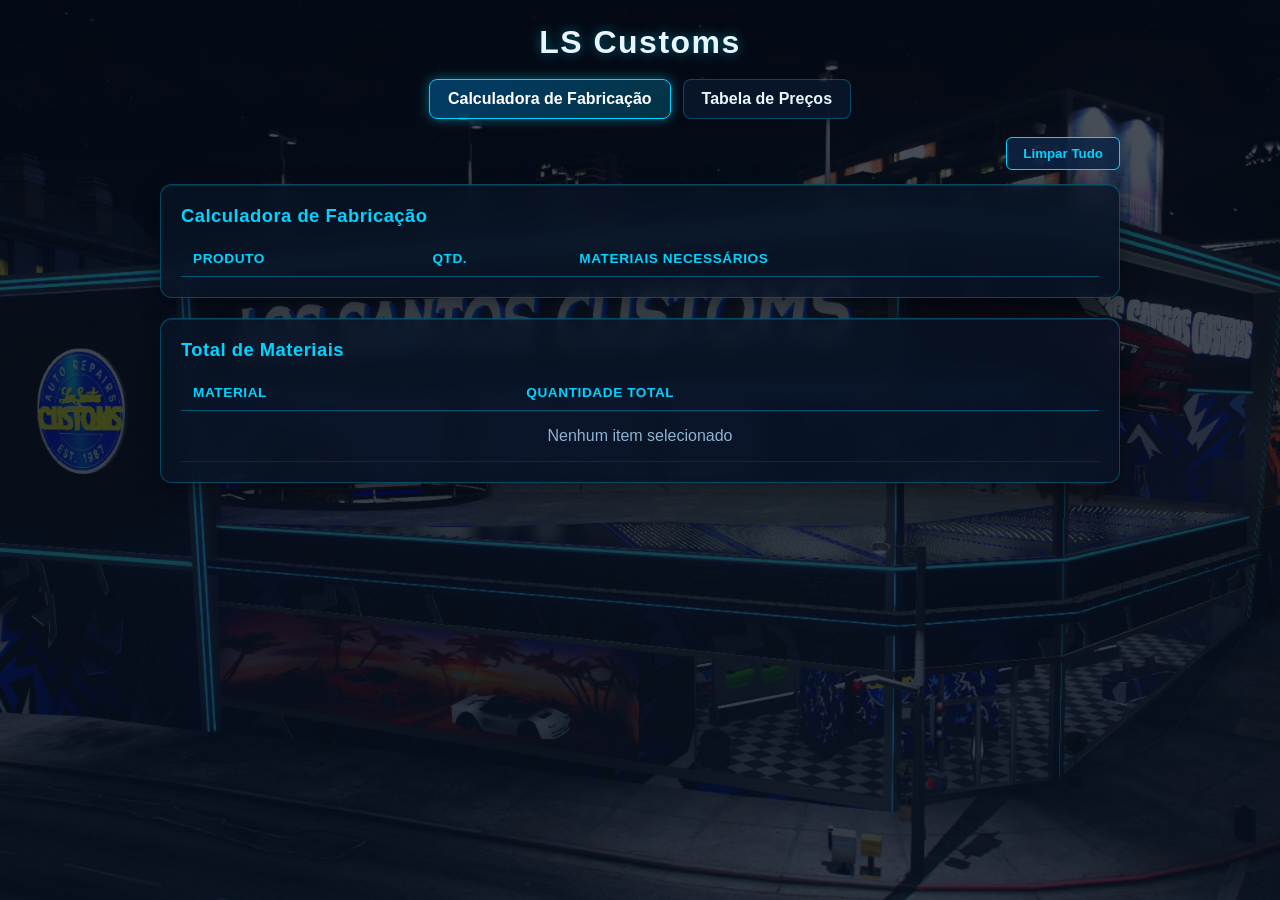
==== index.html @ ce6c1480 "Update index.html" ====
<!DOCTYPE html>
<html lang="pt">
<head>
  <meta charset="UTF-8">
  <meta name="viewport" content="width=device-width, initial-scale=1.0">
  <title>LS Customs - Calculadora de Fabricação</title>
  <link rel="stylesheet" href="style.css">
</head>
<body>

  <div class="container">
    <h1>LS Customs</h1>

    <nav class="nav-tabs">
      <a href="index.html" class="nav-btn active">Calculadora de Fabricação</a>
      <a href="precos.html" class="nav-btn">Tabela de Preços</a>
    </nav>

    <div class="actions">
      <button id="btn-limpar" type="button" class="button-secondary">Limpar Tudo</button>
    </div>

    <div class="table-card">
      <h2>Calculadora de Fabricação</h2>
      <table>
        <thead>
          <tr>
            <th>Produto</th>
            <th>Qtd.</th>
            <th>Materiais Necessários</th>
          </tr>
        </thead>
        <tbody id="tabela-fabricacao"></tbody>
      </table>
    </div>

    <div class="table-card">
      <h2>Total de Materiais</h2>
      <table>
        <thead>
          <tr>
            <th>Material</th>
            <th>Quantidade Total</th>
          </tr>
        </thead>
        <tbody id="tabela-totais">
          <tr>
            <td colspan="2" class="empty-msg">Nenhum item selecionado</td>
          </tr>
        </tbody>
      </table>
    </div>
  </div>

  <script src="fabricacao.js"></script>
</body>
</html>
---- style.css ----
:root {
  --bg-dark: #060d18;
  --card-bg: rgba(8, 20, 38, 0.78);
  --card-border: rgba(0, 212, 255, 0.28);
  --neon-cyan: #00d4ff;
  --electric-blue: #0099ff;
  --deep-navy: #0c2444;
  --text-main: #eaf6ff;
  --text-muted: #8fb3d1;
  --glow-cyan: 0 0 12px rgba(0, 212, 255, 0.45);
}

* {
  box-sizing: border-box;
  margin: 0;
  padding: 0;
  font-family: "Segoe UI", Tahoma, Geneva, Verdana, sans-serif;
}

body {
  background-color: var(--bg-dark);
  background-image:
    linear-gradient(180deg, rgba(5, 12, 24, 0.72) 0%, rgba(6, 16, 32, 0.82) 100%),
    url("LSC.jpg");
  background-repeat: no-repeat;
  background-position: center center;
  background-attachment: fixed;
  background-size: cover;
  color: var(--text-main);
  min-height: 100vh;
  padding: 24px 16px;
}

.container {
  max-width: 960px;
  margin: 0 auto;
}

h1 {
  text-align: center;
  font-size: 2rem;
  letter-spacing: 1.5px;
  margin-bottom: 18px;
  color: var(--text-main);
  text-shadow: var(--glow-cyan);
}

h2 {
  font-size: 1.15rem;
  margin-bottom: 14px;
  color: var(--neon-cyan);
  letter-spacing: 0.5px;
}

/* Navegação */
.nav-tabs {
  display: flex;
  justify-content: center;
  gap: 12px;
  margin-bottom: 18px;
  flex-wrap: wrap;
}

.nav-btn {
  text-decoration: none;
  color: var(--text-main);
  background: rgba(10, 26, 48, 0.75);
  border: 1px solid var(--card-border);
  padding: 10px 18px;
  border-radius: 8px;
  font-weight: 600;
  transition: all 0.2s ease;
}

.nav-btn:hover {
  border-color: var(--neon-cyan);
  box-shadow: var(--glow-cyan);
}

.nav-btn.active {
  background: linear-gradient(135deg, rgba(0, 153, 255, 0.35), rgba(0, 212, 255, 0.2));
  border-color: var(--neon-cyan);
  color: #ffffff;
  box-shadow: var(--glow-cyan);
}

/* Ações */
.actions {
  display: flex;
  justify-content: flex-end;
  margin-bottom: 14px;
}

.button-secondary {
  background: rgba(12, 36, 68, 0.85);
  color: var(--neon-cyan);
  border: 1px solid var(--neon-cyan);
  padding: 8px 16px;
  border-radius: 6px;
  cursor: pointer;
  font-weight: 600;
  transition: all 0.2s ease;
}

.button-secondary:hover {
  background: var(--electric-blue);
  color: #ffffff;
  box-shadow: var(--glow-cyan);
}

/* Cards de Vidro */
.table-card {
  background: var(--card-bg);
  backdrop-filter: blur(10px);
  -webkit-backdrop-filter: blur(10px);
  border: 1px solid var(--card-border);
  border-radius: 12px;
  padding: 20px;
  margin-bottom: 20px;
  box-shadow: 0 8px 24px rgba(0, 0, 0, 0.45), inset 0 1px 0 rgba(0, 212, 255, 0.15);
}

table {
  width: 100%;
  border-collapse: collapse;
}

thead th {
  text-align: left;
  padding: 10px 12px;
  font-size: 0.85rem;
  text-transform: uppercase;
  letter-spacing: 0.6px;
  color: var(--neon-cyan);
  border-bottom: 1px solid rgba(0, 212, 255, 0.35);
}

tbody td {
  padding: 11px 12px;
  border-bottom: 1px solid rgba(0, 212, 255, 0.12);
}

tbody tr:hover {
  background: rgba(0, 212, 255, 0.06);
}

/* Inputs */
input[type="number"] {
  width: 82px;
  padding: 6px 8px;
  border-radius: 6px;
  border: 1px solid var(--card-border);
  background: rgba(5, 15, 30, 0.9);
  color: #ffffff;
  font-size: 0.95rem;
}

input[type="number"]:focus {
  outline: none;
  border-color: var(--neon-cyan);
  box-shadow: var(--glow-cyan);
}

/* Badges de Materiais & Preços */
.ingredient-badge {
  display: inline-block;
  background: rgba(0, 153, 255, 0.16);
  border: 1px solid rgba(0, 212, 255, 0.35);
  color: var(--text-main);
  padding: 3px 8px;
  border-radius: 6px;
  font-size: 0.85rem;
  margin: 2px 2px;
}

.total-highlight {
  color: var(--neon-cyan);
  font-size: 1.1rem;
  text-shadow: var(--glow-cyan);
}

.price-normal {
  color: var(--text-main);
}

.price-discount {
  color: var(--neon-cyan);
  font-weight: 600;
}

.empty-msg {
  text-align: center;
  color: var(--text-muted);
  padding: 16px;
}

/* Resumo de Totais */
.totals-summary {
  display: grid;
  grid-template-columns: repeat(auto-fit, minmax(220px, 1fr));
  gap: 14px;
}

.total-box {
  background: rgba(7, 19, 36, 0.85);
  border: 1px solid var(--card-border);
  border-radius: 10px;
  padding: 16px;
  text-align: center;
}

.total-box span {
  display: block;
  font-size: 0.85rem;
  color: var(--text-muted);
  margin-bottom: 6px;
}

.total-box strong {
  font-size: 1.35rem;
  color: var(--text-main);
}

.total-box.highlight {
  border-color: var(--neon-cyan);
  box-shadow: var(--glow-cyan);
}

.total-box.highlight strong {
  color: var(--neon-cyan);
}
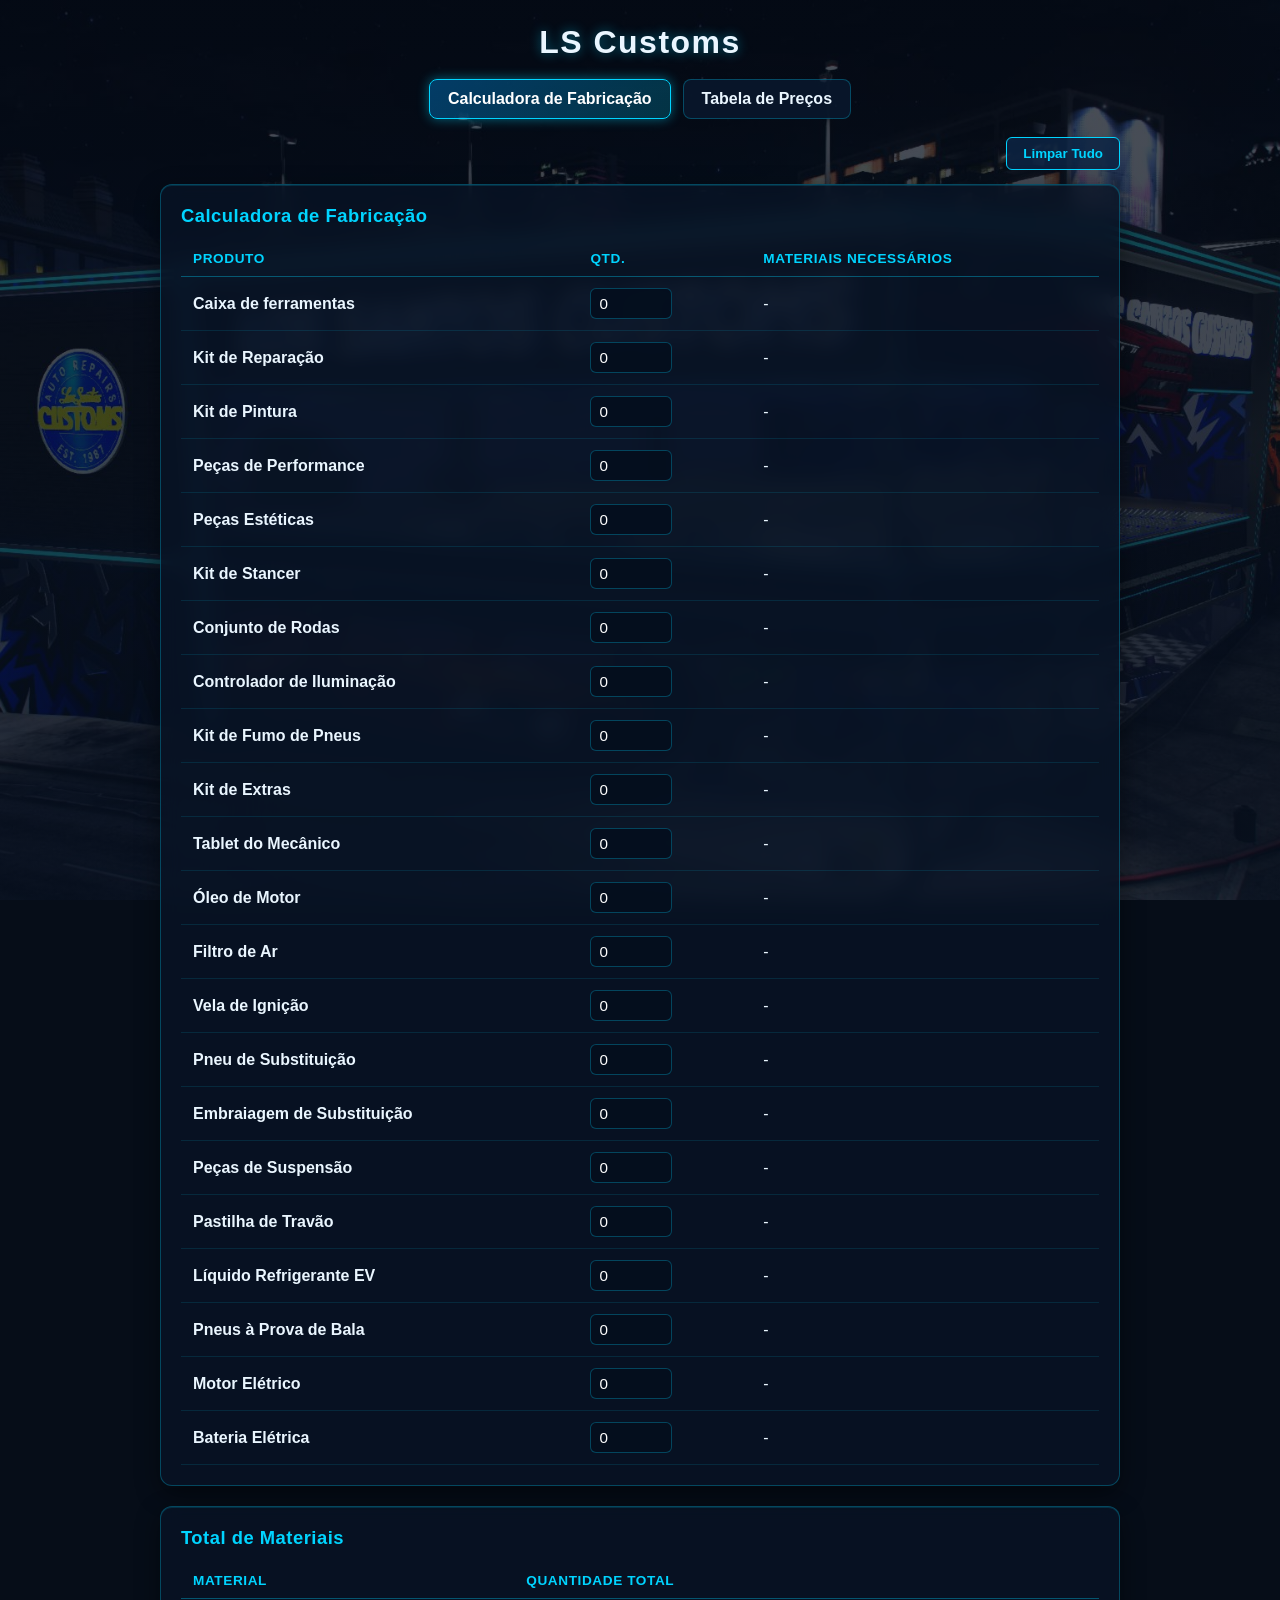
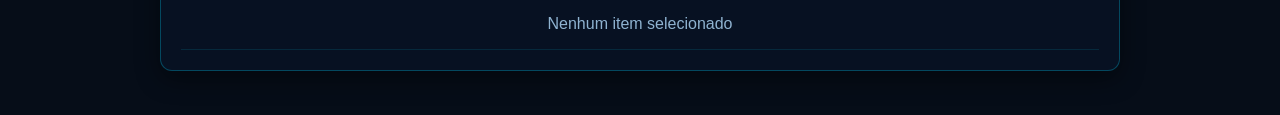
==== commit 5a9547dc: "Update index.html" ====
--- a/index.html
+++ b/index.html
@@ -11,6 +11,7 @@
   <div class="container">
     <h1>LS Customs</h1>
 
+    <!-- Navegação entre Páginas -->
     <nav class="nav-tabs">
       <a href="index.html" class="nav-btn active">Calculadora de Fabricação</a>
       <a href="precos.html" class="nav-btn">Tabela de Preços</a>
@@ -20,6 +21,7 @@
       <button id="btn-limpar" type="button" class="button-secondary">Limpar Tudo</button>
     </div>
 
+    <!-- Tabela de Fabricação -->
     <div class="table-card">
       <h2>Calculadora de Fabricação</h2>
       <table>
@@ -34,6 +36,7 @@
       </table>
     </div>
 
+    <!-- Totais de Materiais -->
     <div class="table-card">
       <h2>Total de Materiais</h2>
       <table>
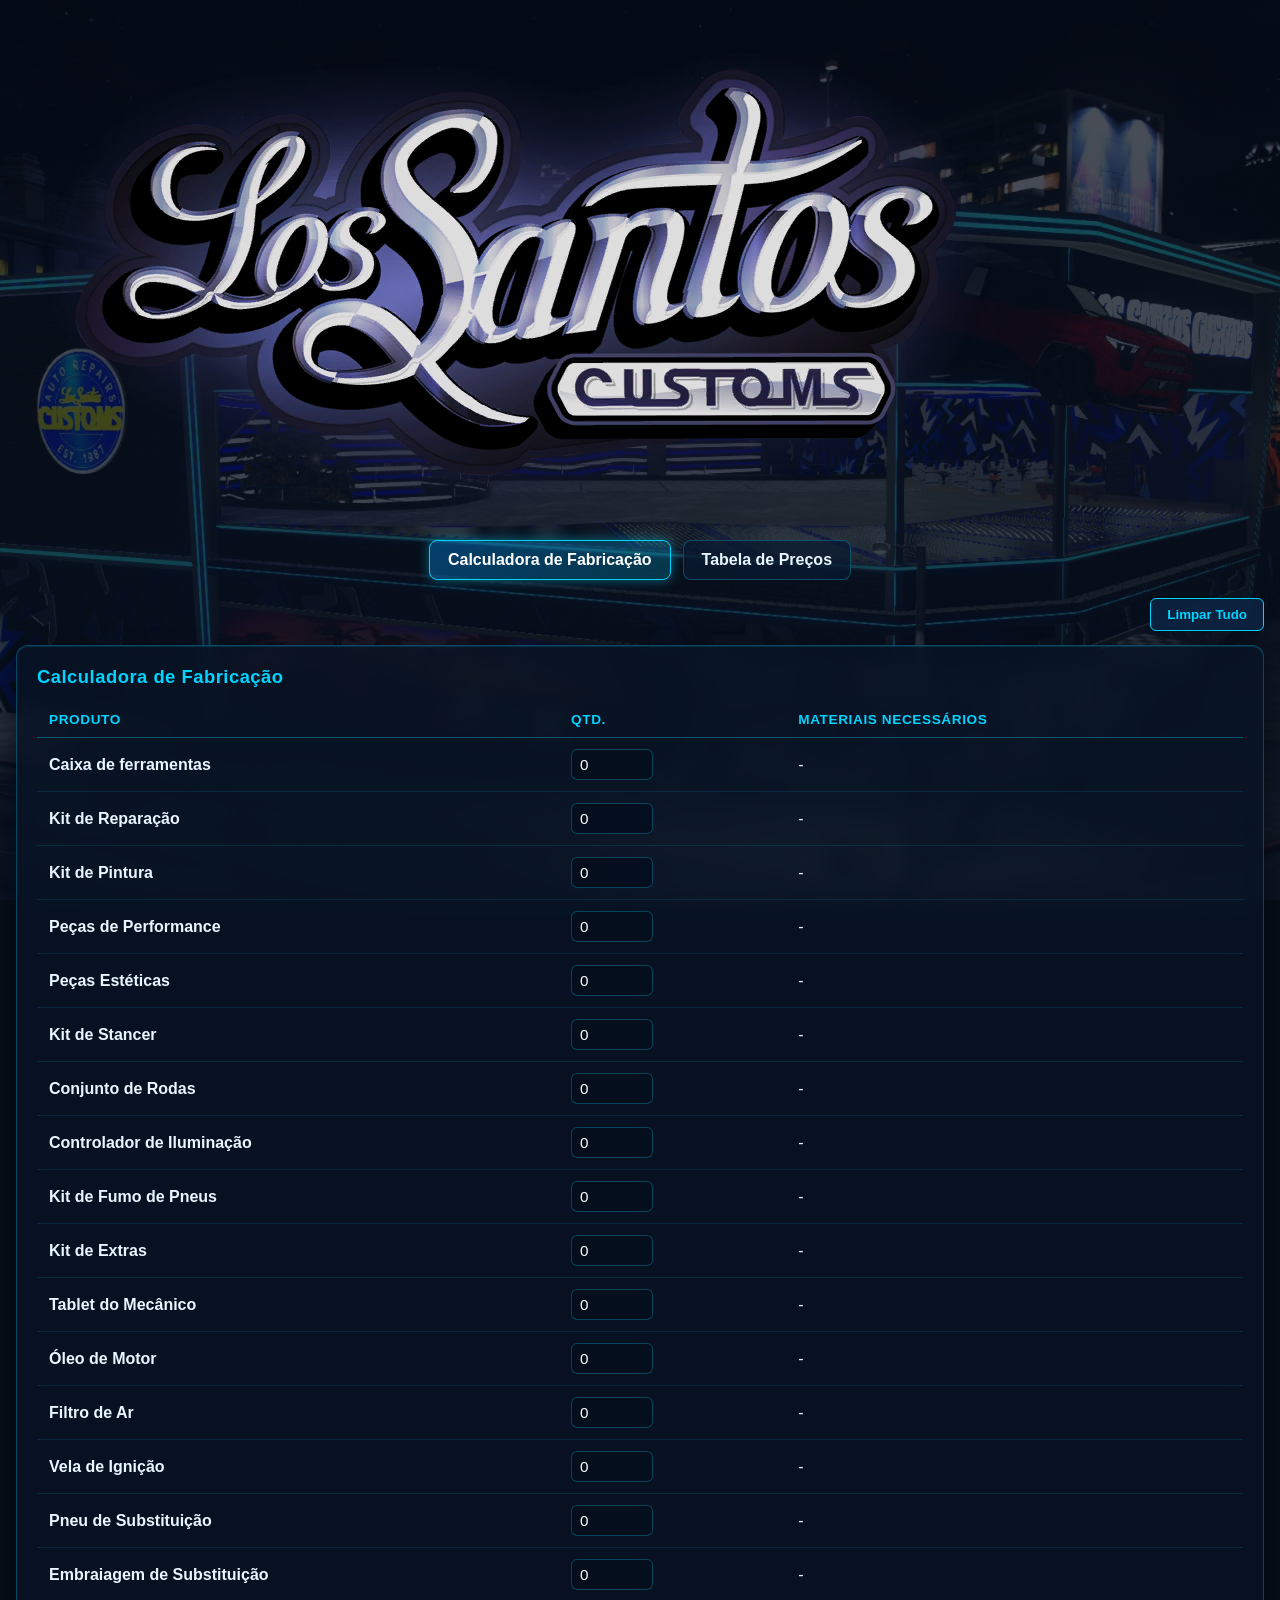
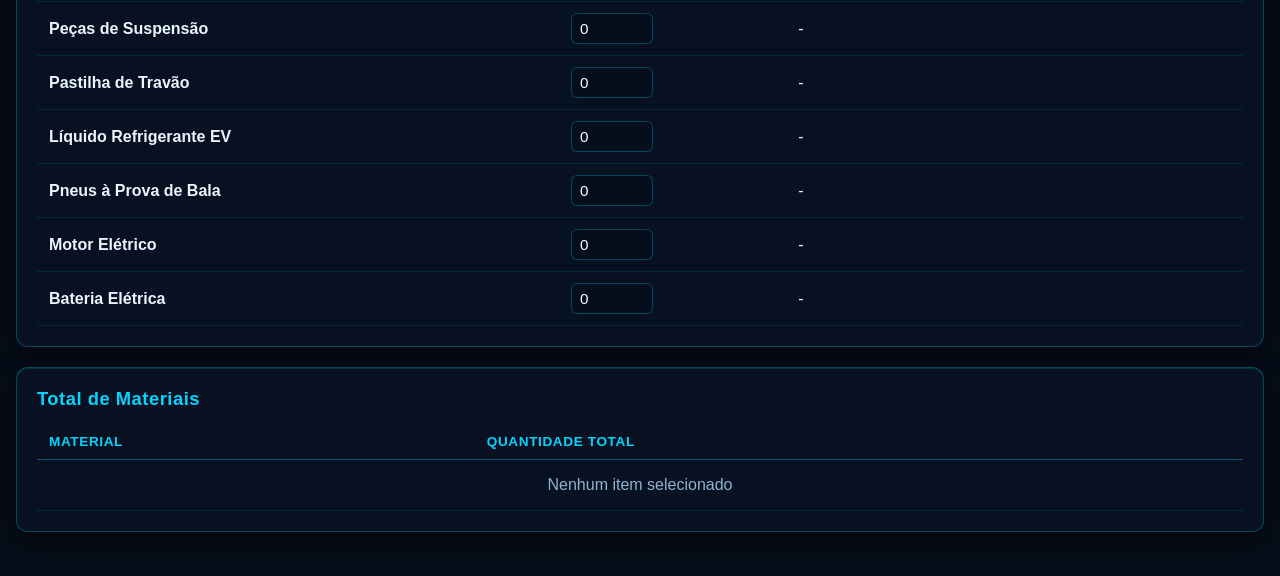
==== commit 225aceaf: "Update index.html" ====
--- a/index.html
+++ b/index.html
@@ -8,8 +8,9 @@
 </head>
 <body>
 
-  <div class="container">
-    <h1>LS Customs</h1>
+<div class="logo-header">
+  <img src="LSC-Header.png" alt="LS Customs" class="site-logo">
+</div>
 
     <!-- Navegação entre Páginas -->
     <nav class="nav-tabs">
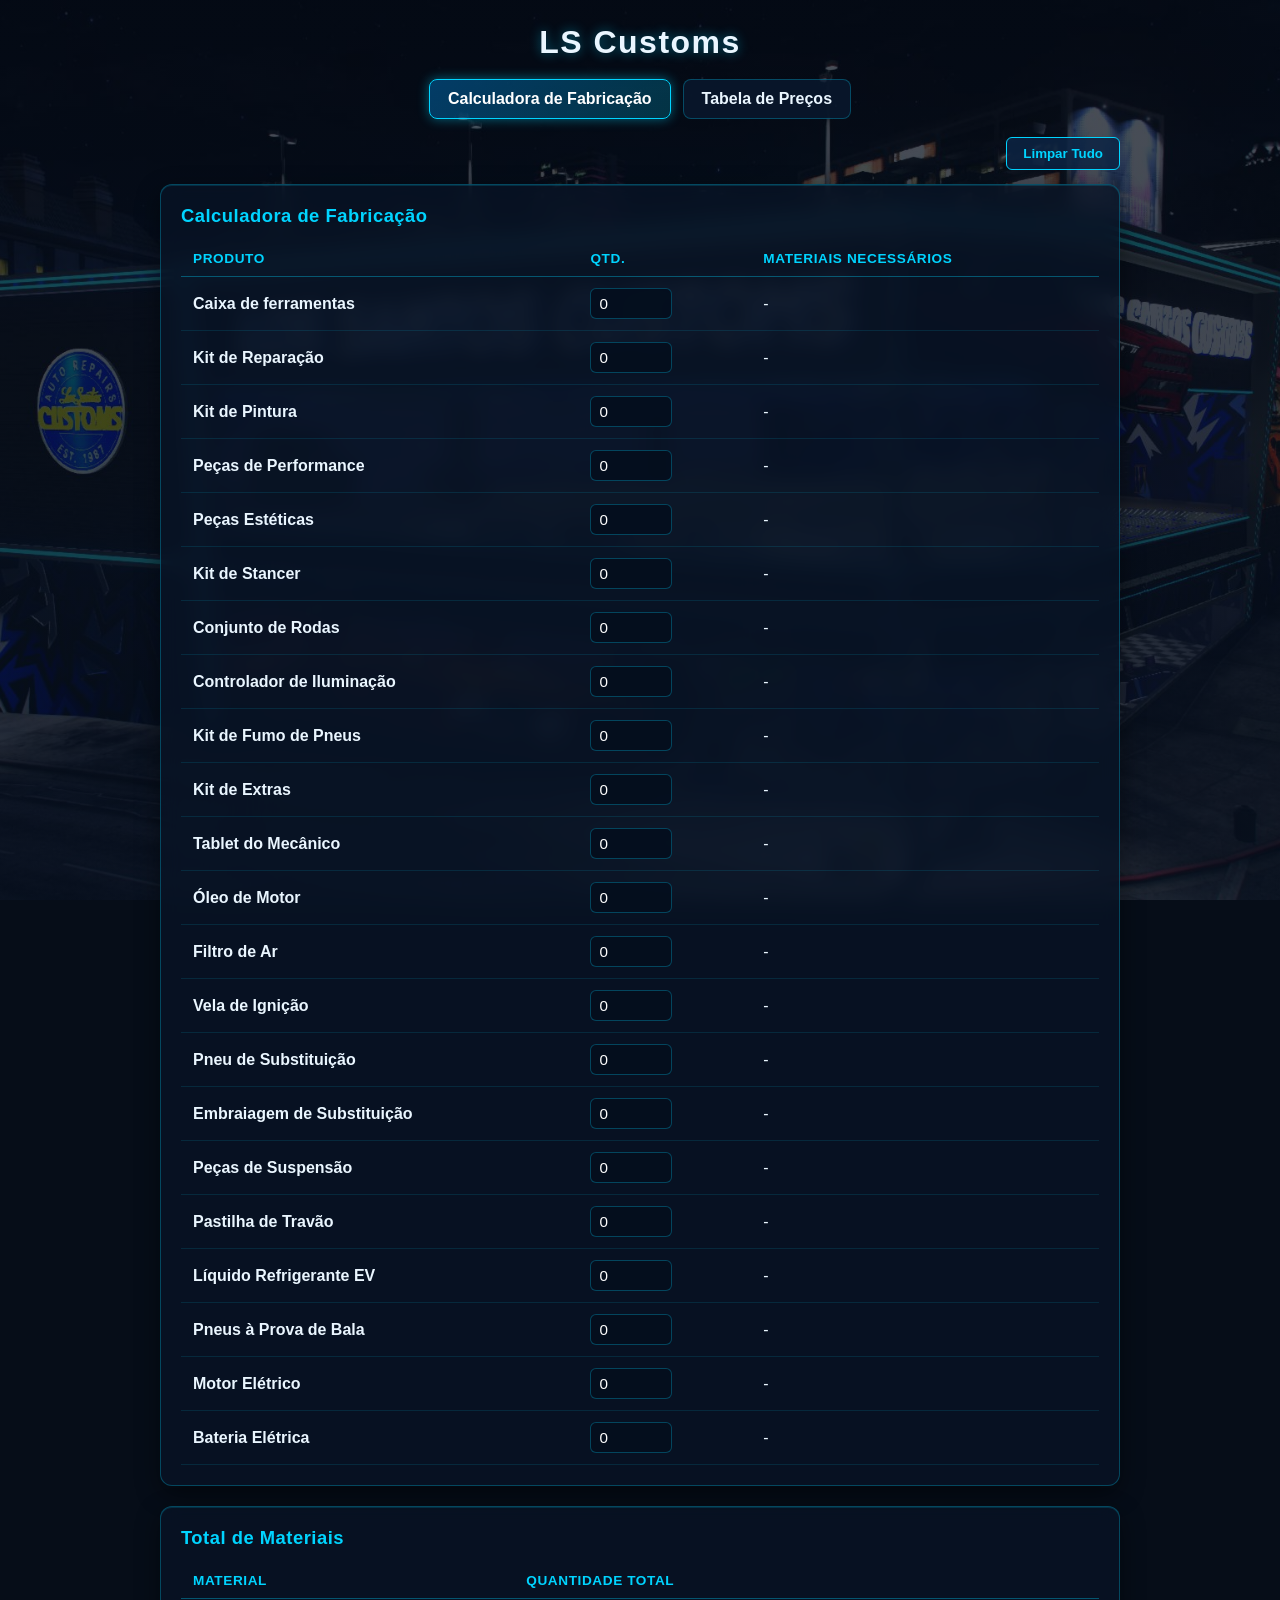
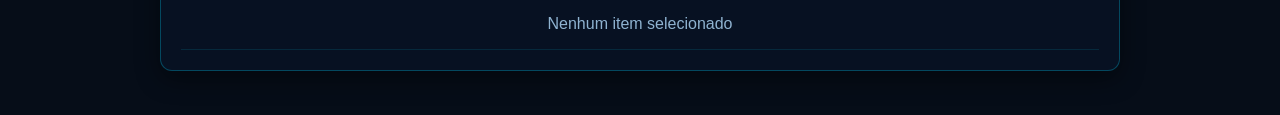
==== commit 7e9039cf: "Update index.html" ====
--- a/index.html
+++ b/index.html
@@ -8,9 +8,8 @@
 </head>
 <body>
 
-<div class="logo-header">
-  <img src="LSC-Header.png" alt="LS Customs" class="site-logo">
-</div>
+  <div class="container">
+    <h1>LS Customs</h1>
 
     <!-- Navegação entre Páginas -->
     <nav class="nav-tabs">
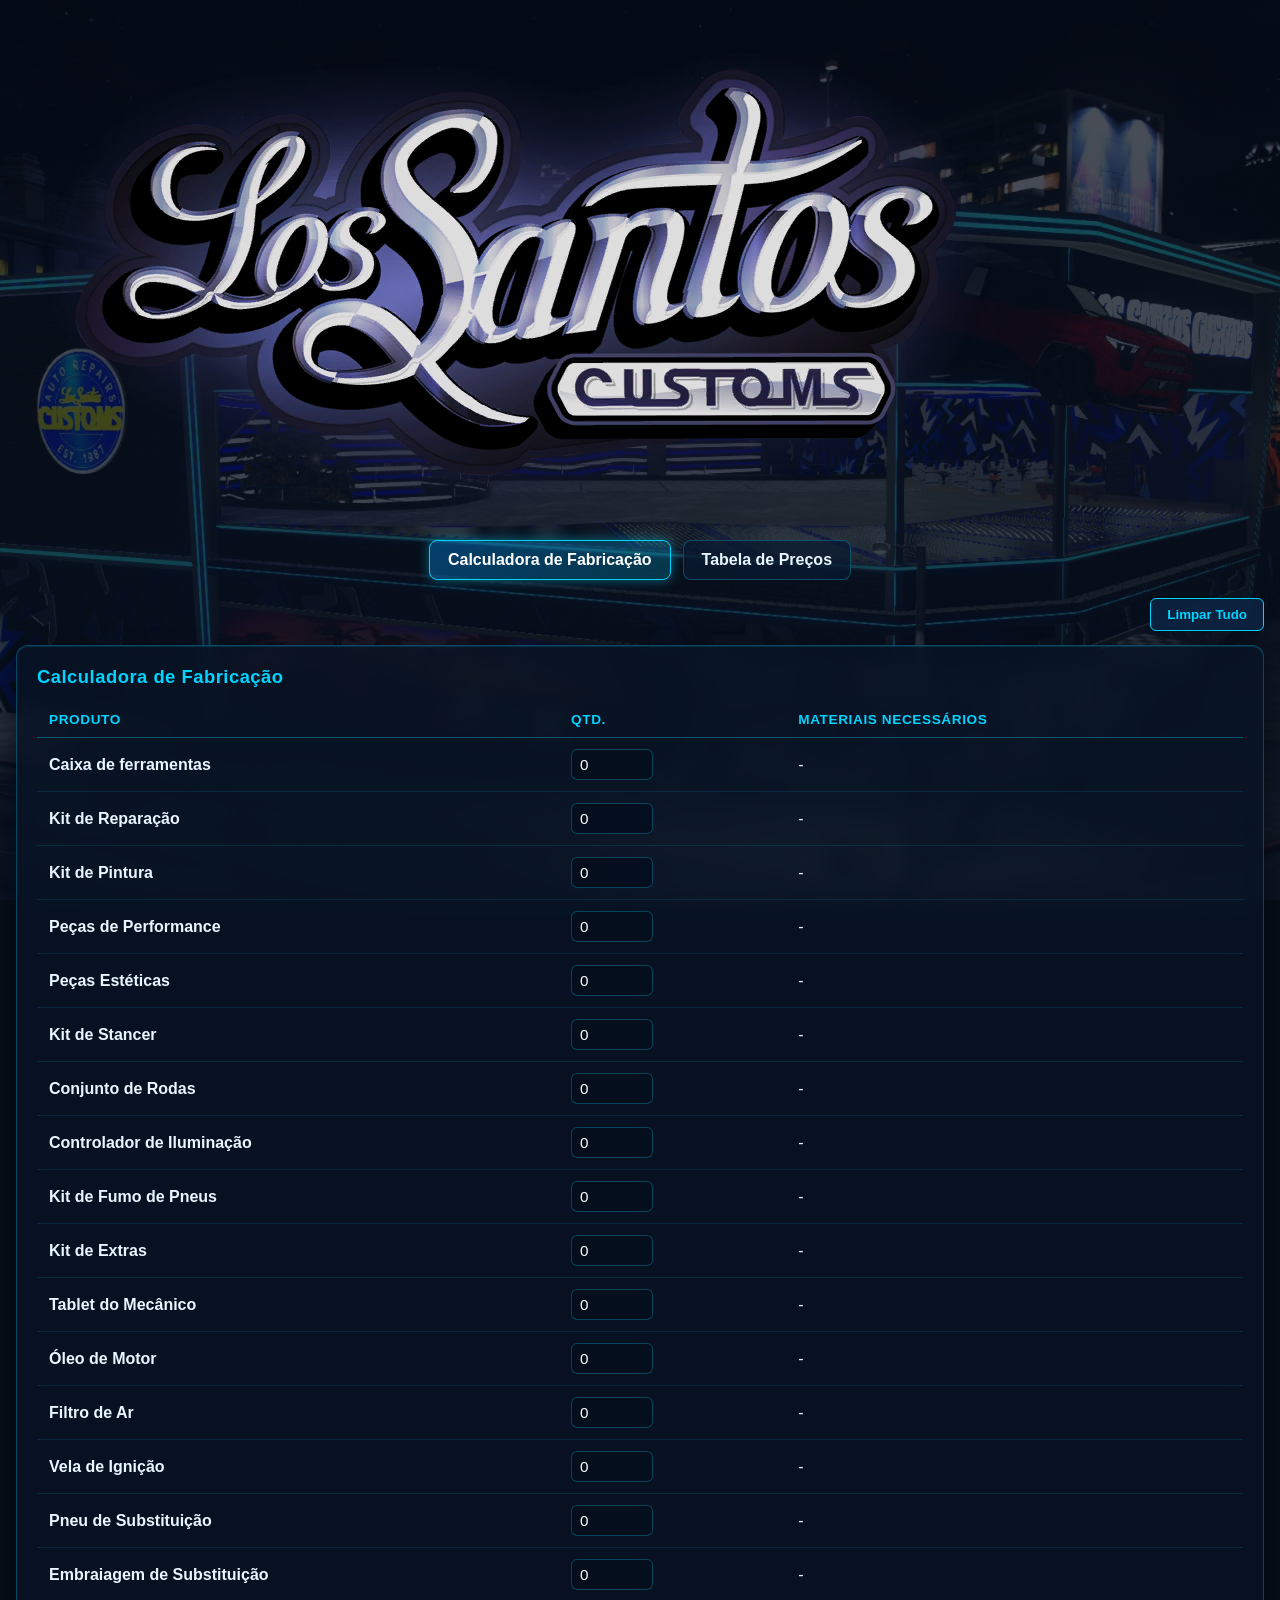
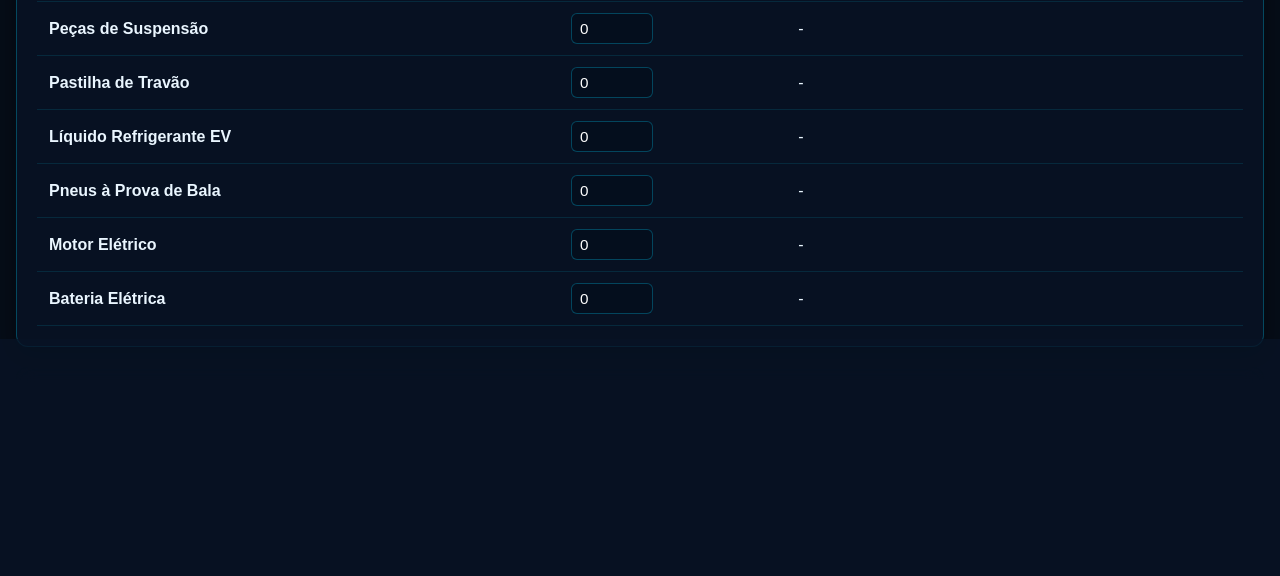
==== commit 772e28af: "Update index.html" ====
--- a/index.html
+++ b/index.html
@@ -8,9 +8,10 @@
 </head>
 <body>
 
-  <div class="container">
-    <h1>LS Customs</h1>
-
+<header class="logo-header">
+  <img src="LSC-Header.png" alt="LS Customs" class="site-logo">
+</header>
+  
     <!-- Navegação entre Páginas -->
     <nav class="nav-tabs">
       <a href="index.html" class="nav-btn active">Calculadora de Fabricação</a>
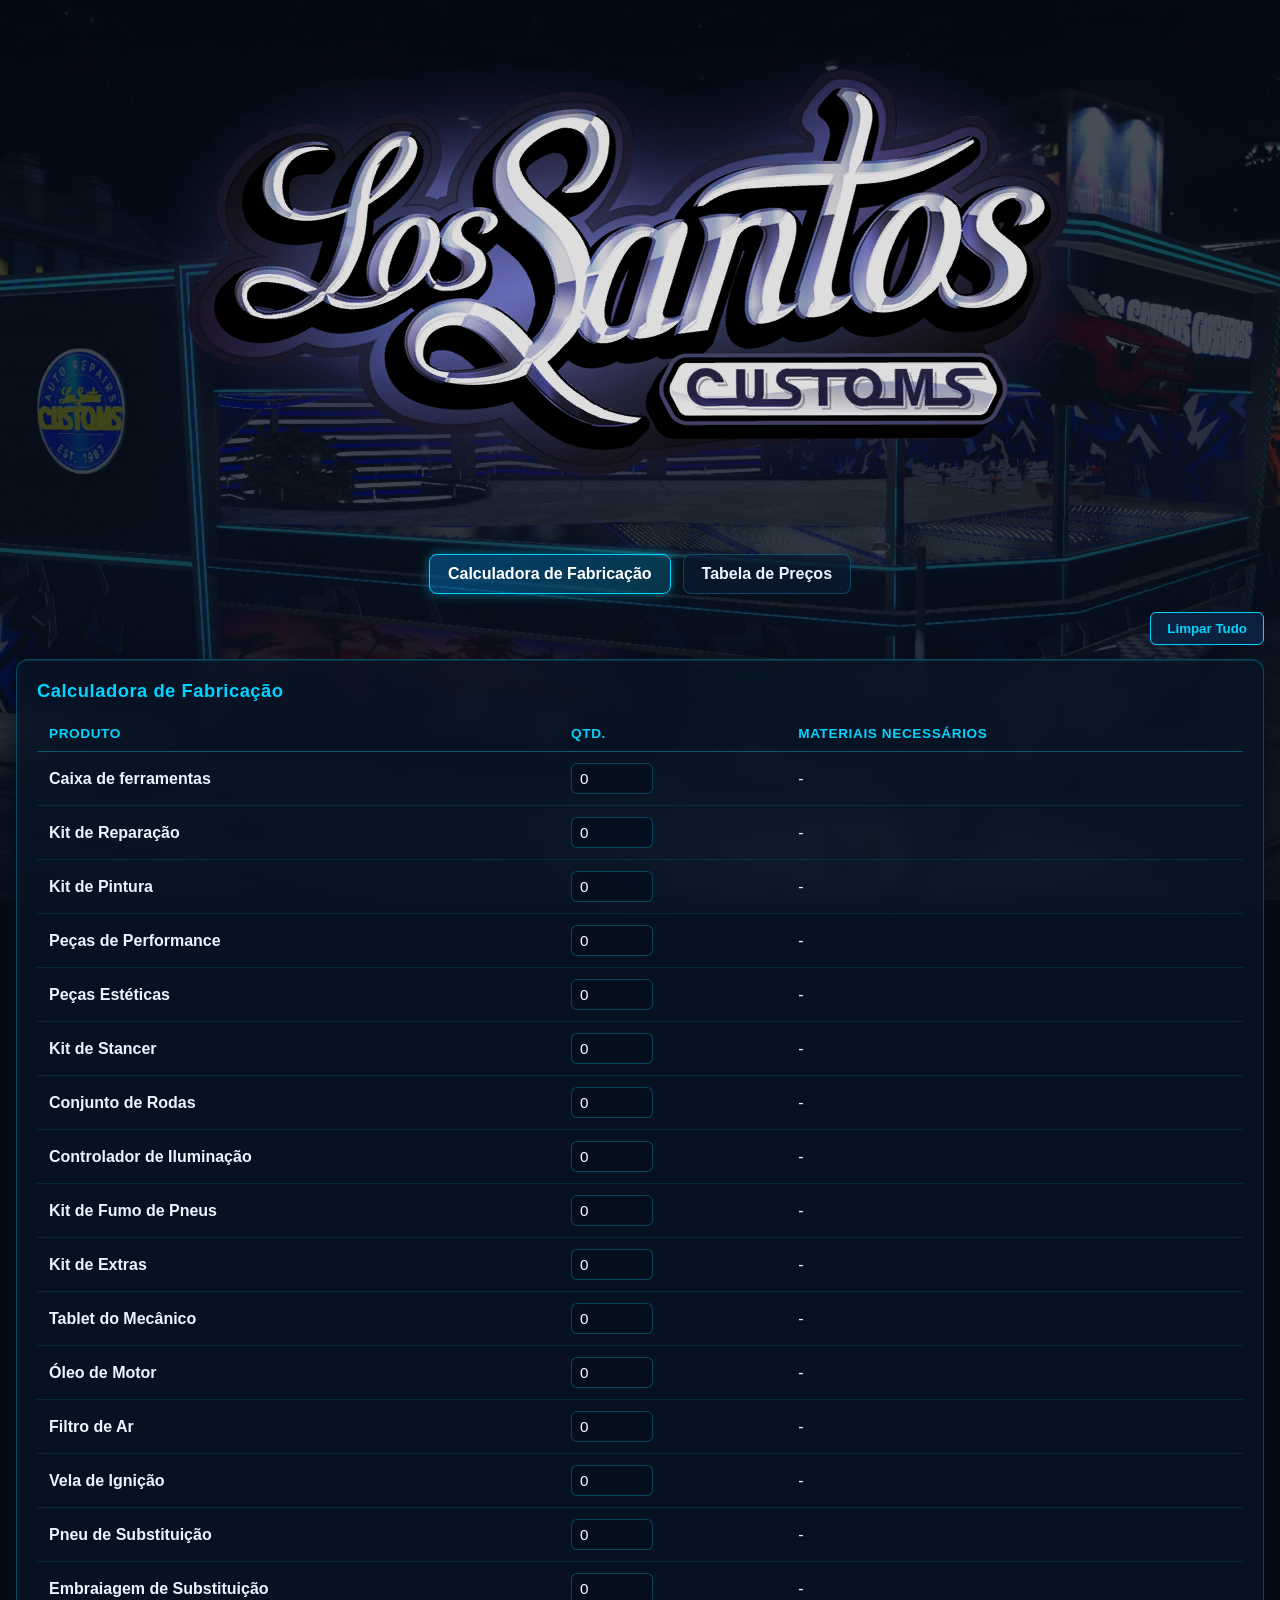
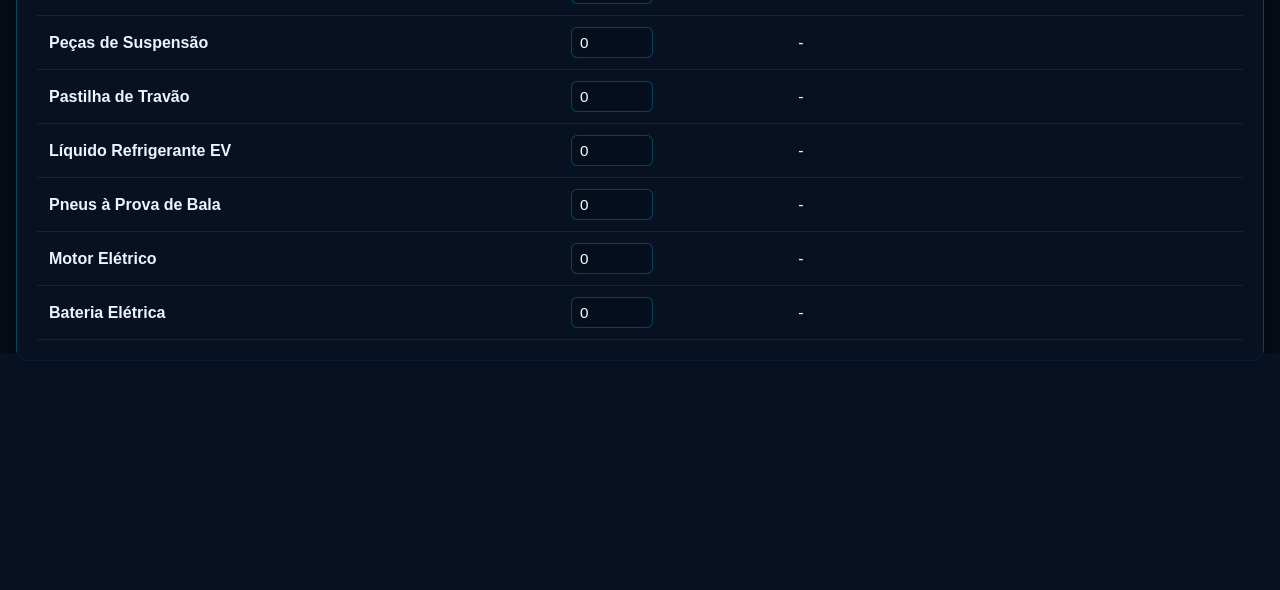
==== commit 15aa0ee8: "Update index.html" ====
--- a/index.html
+++ b/index.html
@@ -59,3 +59,5 @@
   <script src="fabricacao.js"></script>
 </body>
 </html>
+
+<div class="container" style="max-width: 960px;">
--- a/style.css
+++ b/style.css
@@ -229,3 +229,14 @@
 .total-box.highlight strong {
   color: var(--neon-cyan);
 }
+
+.logo-header {
+  display: flex;
+  justify-content: center;
+  align-items: center;
+  width: 100%;
+  margin: 0 auto 18px auto;
+}
+
+  filter: drop-shadow(0 0 12px rgba(0, 212, 255, 0.45));
+}
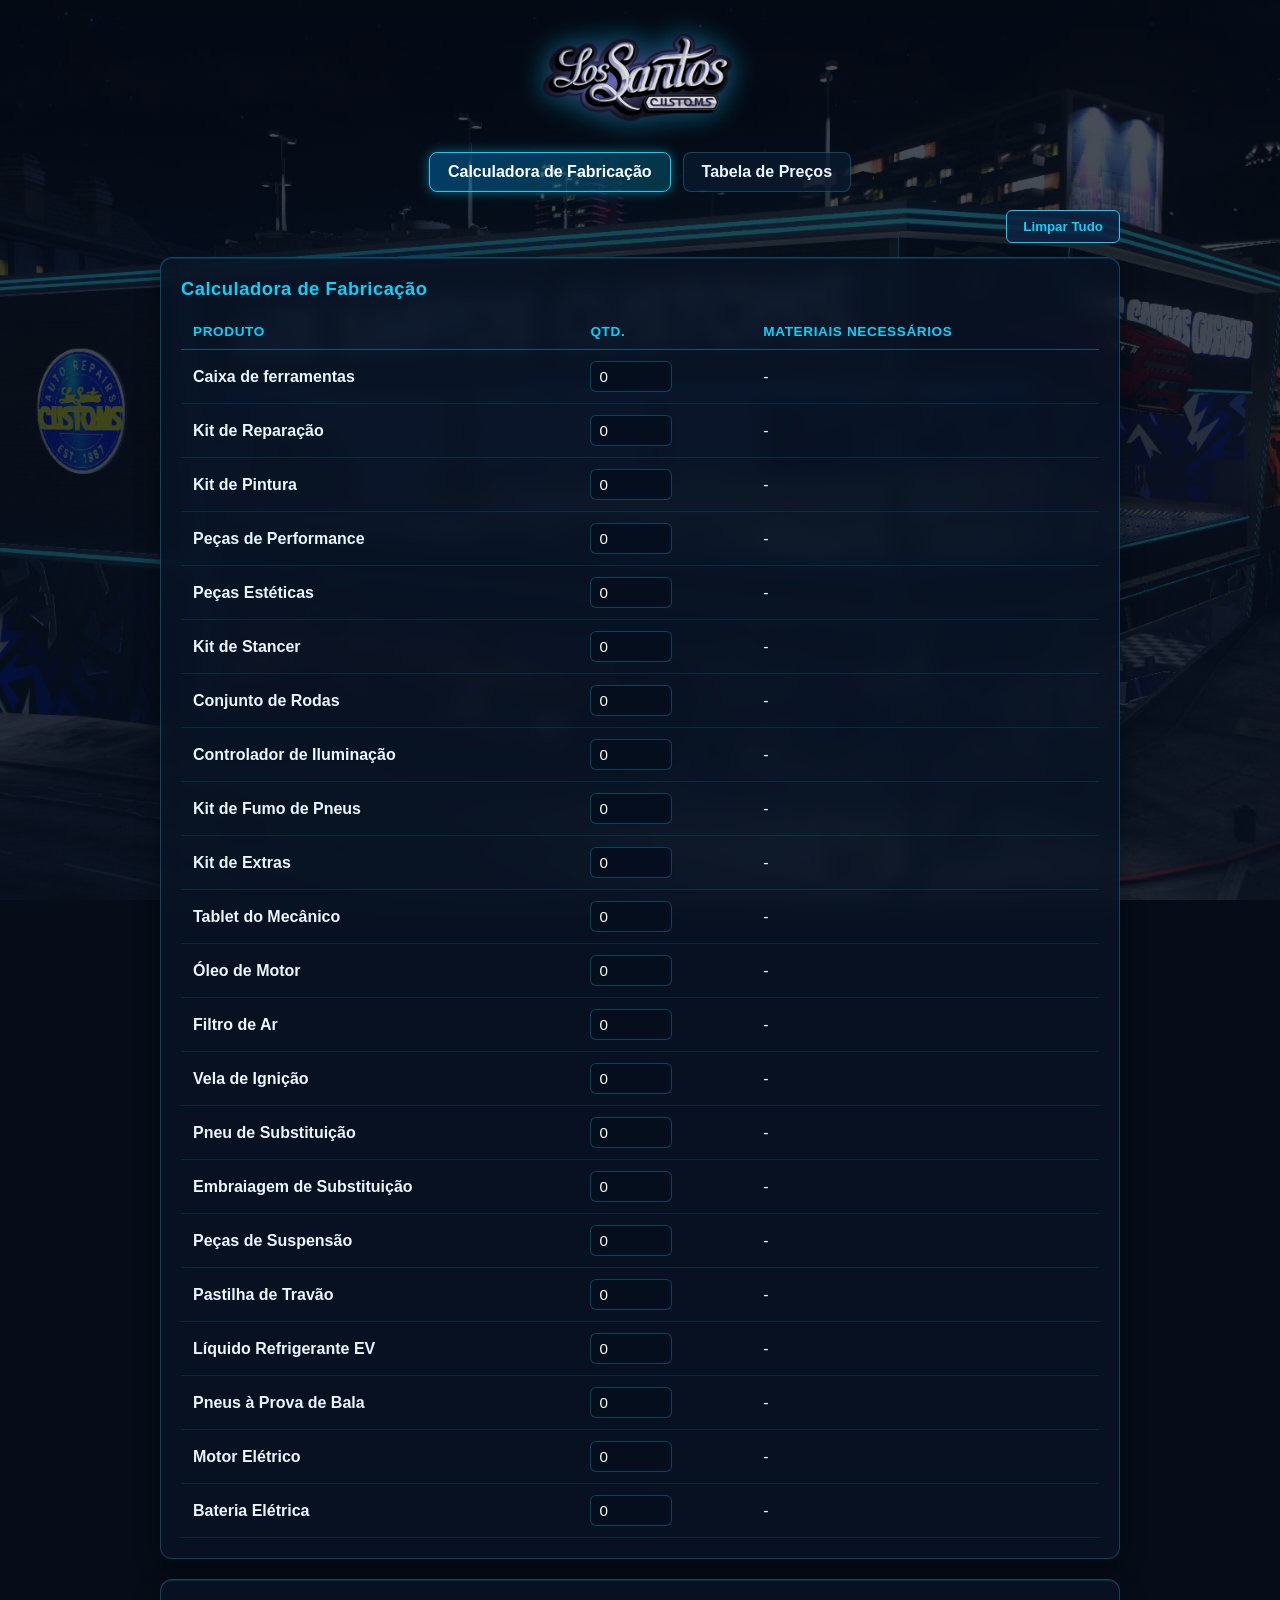
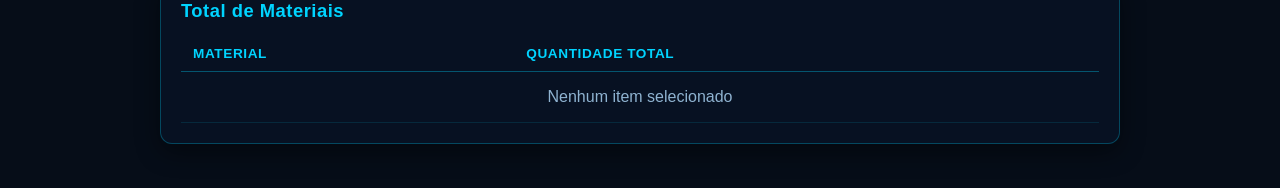
==== commit f5abe39d: "Update index.html" ====
--- a/index.html
+++ b/index.html
@@ -8,9 +8,10 @@
 </head>
 <body>
 
-<header class="logo-header">
-  <img src="LSC-Header.png" alt="LS Customs" class="site-logo">
-</header>
+<div class="container" style="max-width: 960px;">
+    <header class="logo-header">
+      <img src="LSC-Header.png" alt="LS Customs" class="site-logo">
+    </header>
   
     <!-- Navegação entre Páginas -->
     <nav class="nav-tabs">
@@ -60,4 +61,3 @@
 </body>
 </html>
 
-<div class="container" style="max-width: 960px;">
--- a/style.css
+++ b/style.css
@@ -238,5 +238,12 @@
   margin: 0 auto 18px auto;
 }
 
+.site-logo {
+  display: block;
+  max-height: 110px;
+  max-width: 320px;
+  width: auto;
+  height: auto;
+  object-fit: contain;
   filter: drop-shadow(0 0 12px rgba(0, 212, 255, 0.45));
 }
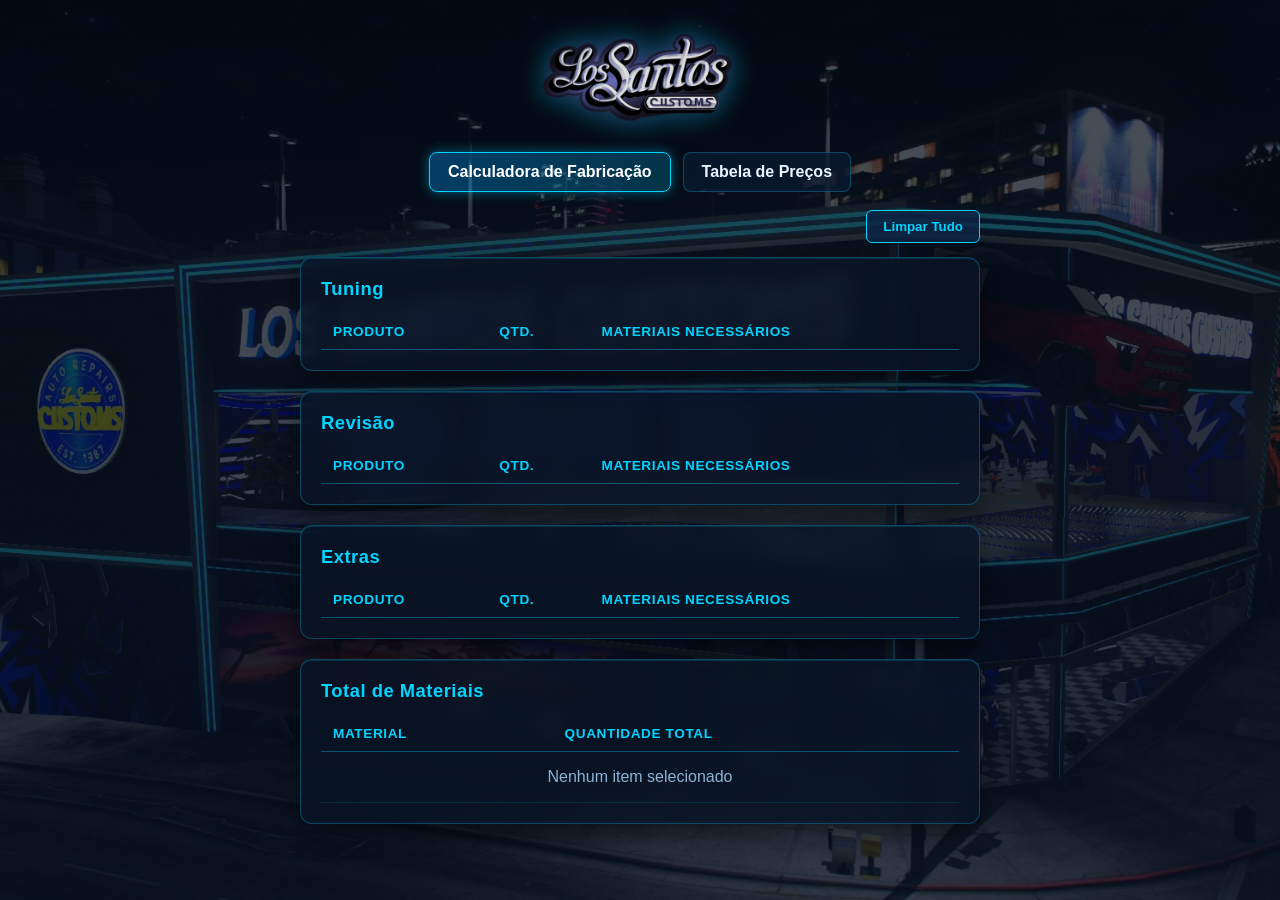
==== commit 016f9a14: "Update index.html" ====
--- a/index.html
+++ b/index.html
@@ -8,11 +8,11 @@
 </head>
 <body>
 
-<div class="container" style="max-width: 960px;">
+  <div class="container" style="max-width: 680px;">
     <header class="logo-header">
       <img src="LSC-Header.png" alt="LS Customs" class="site-logo">
     </header>
-  
+
     <!-- Navegação entre Páginas -->
     <nav class="nav-tabs">
       <a href="index.html" class="nav-btn active">Calculadora de Fabricação</a>
@@ -23,9 +23,9 @@
       <button id="btn-limpar" type="button" class="button-secondary">Limpar Tudo</button>
     </div>
 
-    <!-- Tabela de Fabricação -->
+    <!-- 1. Tuning -->
     <div class="table-card">
-      <h2>Calculadora de Fabricação</h2>
+      <h2>Tuning</h2>
       <table>
         <thead>
           <tr>
@@ -34,7 +34,37 @@
             <th>Materiais Necessários</th>
           </tr>
         </thead>
-        <tbody id="tabela-fabricacao"></tbody>
+        <tbody id="tabela-tuning"></tbody>
+      </table>
+    </div>
+
+    <!-- 2. Revisão -->
+    <div class="table-card">
+      <h2>Revisão</h2>
+      <table>
+        <thead>
+          <tr>
+            <th>Produto</th>
+            <th>Qtd.</th>
+            <th>Materiais Necessários</th>
+          </tr>
+        </thead>
+        <tbody id="tabela-revisao"></tbody>
+      </table>
+    </div>
+
+    <!-- 3. Extras -->
+    <div class="table-card">
+      <h2>Extras</h2>
+      <table>
+        <thead>
+          <tr>
+            <th>Produto</th>
+            <th>Qtd.</th>
+            <th>Materiais Necessários</th>
+          </tr>
+        </thead>
+        <tbody id="tabela-extras"></tbody>
       </table>
     </div>
 
@@ -60,4 +90,3 @@
   <script src="fabricacao.js"></script>
 </body>
 </html>
-
